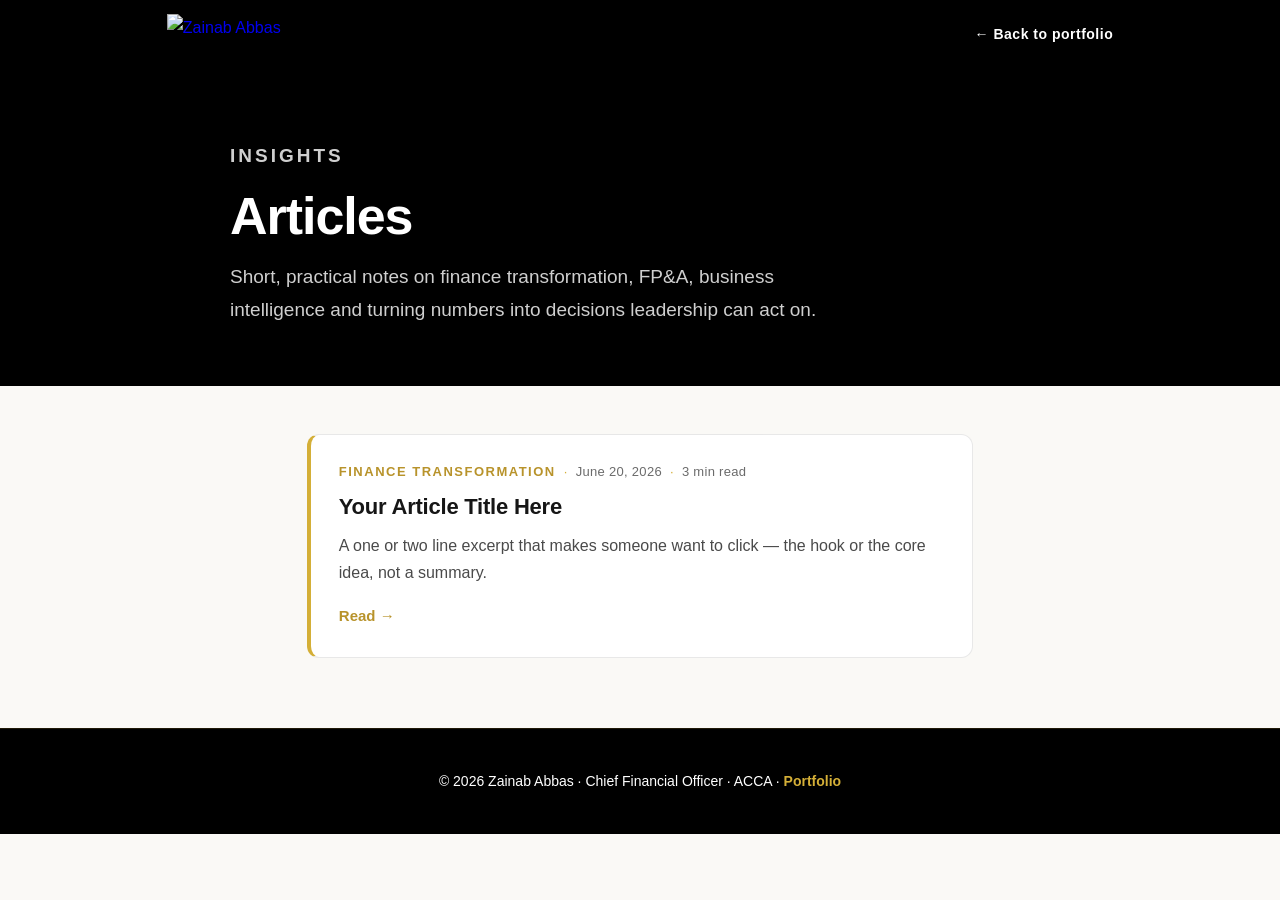
==== articles/index.html @ b6f7076e "Create index.html" ====
<!DOCTYPE html>
<html lang="en">
<head>
<meta charset="UTF-8">
<meta name="viewport" content="width=device-width, initial-scale=1.0">

<title>Articles | Zainab Abbas — Finance Transformation &amp; Business Intelligence</title>
<meta name="description" content="Short, practical articles by Zainab Abbas (CFO, ACCA) on finance transformation, FP&A, business intelligence and data-driven decision-making.">
<link rel="canonical" href="https://zainababbas.com/articles/">
<meta name="robots" content="index, follow">

<meta property="og:type" content="website">
<meta property="og:title" content="Articles | Zainab Abbas">
<meta property="og:description" content="Short, practical articles on finance transformation, FP&A and business intelligence.">
<meta property="og:url" content="https://zainababbas.com/articles/">
<meta property="og:image" content="https://zainababbas.com/assets/images/share-card-v2.jpg">

<link rel="icon" type="image/png" href="https://zainababbas.com/favicon.png">

<style>
  :root{
    --black:#000; --ink:#0d0d0d; --gold:#D4AF37; --gold-deep:#B8932B; --gold-bright:#E3C65C;
    --text:#1f1f1f; --muted:#6b6b6b; --paper:#faf9f6; --rule:rgba(0,0,0,.09);
  }
  *{ margin:0; padding:0; box-sizing:border-box; }
  html{ scroll-behavior:smooth; }
  body{ font-family:Arial, Helvetica, sans-serif; color:var(--text); background:var(--paper); line-height:1.8; }
  a{ text-decoration:none; }
  img{ max-width:100%; display:block; }

  /* ---------- NAV ---------- */
  .nav{ position:sticky; top:0; z-index:50; background:var(--black); }
  .nav__inner{
    max-width:1100px; margin:0 auto; padding:14px 6%;
    display:flex; align-items:center; justify-content:space-between; min-height:64px;
  }
  .nav__inner .logo img{ height:42px; width:auto; display:block; }
  .nav-back{ color:#fff; font-size:14px; font-weight:600; letter-spacing:.5px; transition:color .25s ease; }
  .nav-back:hover{ color:var(--gold); }

  /* ---------- HEADER ---------- */
  .head{ background:var(--black); color:#fff; padding:70px 6% 60px; }
  .head__inner{ max-width:820px; margin:0 auto; }
  .eyebrow{ color:var(--gold); font-size:13px; font-weight:700; letter-spacing:3px; text-transform:uppercase; margin-bottom:16px; }
  .head h1{ font-size:clamp(34px,5.5vw,52px); line-height:1.1; letter-spacing:-0.02em; margin-bottom:16px; }
  .head p{ color:#cfcfcf; font-size:clamp(16px,2vw,19px); max-width:640px; line-height:1.7; }

  /* ---------- LIST ---------- */
  .list{ max-width:820px; margin:0 auto; padding:48px 6% 70px; display:flex; flex-direction:column; gap:22px; }
  .post-card{
    background:#fff; border:1px solid var(--rule); border-left:4px solid var(--gold);
    border-radius:12px; padding:26px 28px;
    transition:transform .25s ease, box-shadow .25s ease;
  }
  .post-card:hover{ transform:translateY(-3px); box-shadow:0 10px 28px rgba(0,0,0,.08); }
  .post-card .pm{ color:var(--muted); font-size:13px; letter-spacing:.3px; margin-bottom:10px; }
  .post-card .pm .cat{ color:var(--gold-deep); font-weight:700; text-transform:uppercase; letter-spacing:1.5px; }
  .post-card .pm .dot{ color:var(--gold); margin:0 8px; }
  .post-card h2{ font-size:22px; line-height:1.3; letter-spacing:-0.01em; margin-bottom:10px; }
  .post-card h2 a{ color:#161616; }
  .post-card h2 a:hover{ color:var(--gold-deep); }
  .post-card p{ font-size:16px; line-height:1.7; color:#4a4a4a; margin-bottom:16px; }
  .post-card .read{ color:var(--gold-deep); font-weight:700; font-size:15px; }
  .post-card .read:hover{ color:var(--gold); }

  /* ---------- FOOTER ---------- */
  .foot{ background:var(--black); color:#fff; text-align:center; padding:40px 6%; border-top:1px solid rgba(212,175,55,.15); font-size:14px; }
  .foot a{ color:var(--gold); font-weight:600; }

  @media(max-width:600px){
    .head{ padding:52px 6% 44px; }
    .list{ padding:36px 6% 54px; }
    .post-card{ padding:22px 22px; }
  }
</style>
</head>

<body>

<!-- ===================== NAV ===================== -->
<nav class="nav">
  <div class="nav__inner">
    <a href="https://zainababbas.com/" class="logo" aria-label="Home"><img src="https://zainababbas.com/logo.png" alt="Zainab Abbas"></a>
    <a href="https://zainababbas.com/" class="nav-back">← Back to portfolio</a>
  </div>
</nav>

<!-- ===================== HEADER ===================== -->
<header class="head">
  <div class="head__inner">
    <p class="eyebrow">Insights</p>
    <h1>Articles</h1>
    <p>Short, practical notes on finance transformation, FP&amp;A, business intelligence and turning numbers into decisions leadership can act on.</p>
  </div>
</header>

<!-- ===================== ARTICLE LIST ===================== -->
<!--
  TO ADD A NEW ARTICLE: copy one <article class="post-card"> … </article> block,
  paste it at the TOP of the list (newest first), and change:
   - the date, read time and category in .pm
   - the <h2> title and its href (= the article file's URL)
   - the excerpt <p>
   - the "Read →" href (same URL as the title)
-->
<main class="list">

  <article class="post-card">
    <p class="pm"><span class="cat">Finance Transformation</span><span class="dot">·</span><time datetime="2026-06-20">June 20, 2026</time><span class="dot">·</span>3 min read</p>
    <h2><a href="https://zainababbas.com/articles/your-slug.html">Your Article Title Here</a></h2>
    <p>A one or two line excerpt that makes someone want to click — the hook or the core idea, not a summary.</p>
    <a class="read" href="https://zainababbas.com/articles/your-slug.html">Read →</a>
  </article>

  <!-- Example of a second card (delete or replace):
  <article class="post-card">
    <p class="pm"><span class="cat">FP&amp;A</span><span class="dot">·</span><time datetime="2026-06-13">June 13, 2026</time><span class="dot">·</span>2 min read</p>
    <h2><a href="https://zainababbas.com/articles/another-slug.html">Another Article Title</a></h2>
    <p>Its one-line excerpt goes here.</p>
    <a class="read" href="https://zainababbas.com/articles/another-slug.html">Read →</a>
  </article>
  -->

</main>

<!-- ===================== FOOTER ===================== -->
<footer class="foot">
  © 2026 Zainab Abbas · Chief Financial Officer · ACCA · <a href="https://zainababbas.com/">Portfolio</a>
</footer>

</body>
</html>
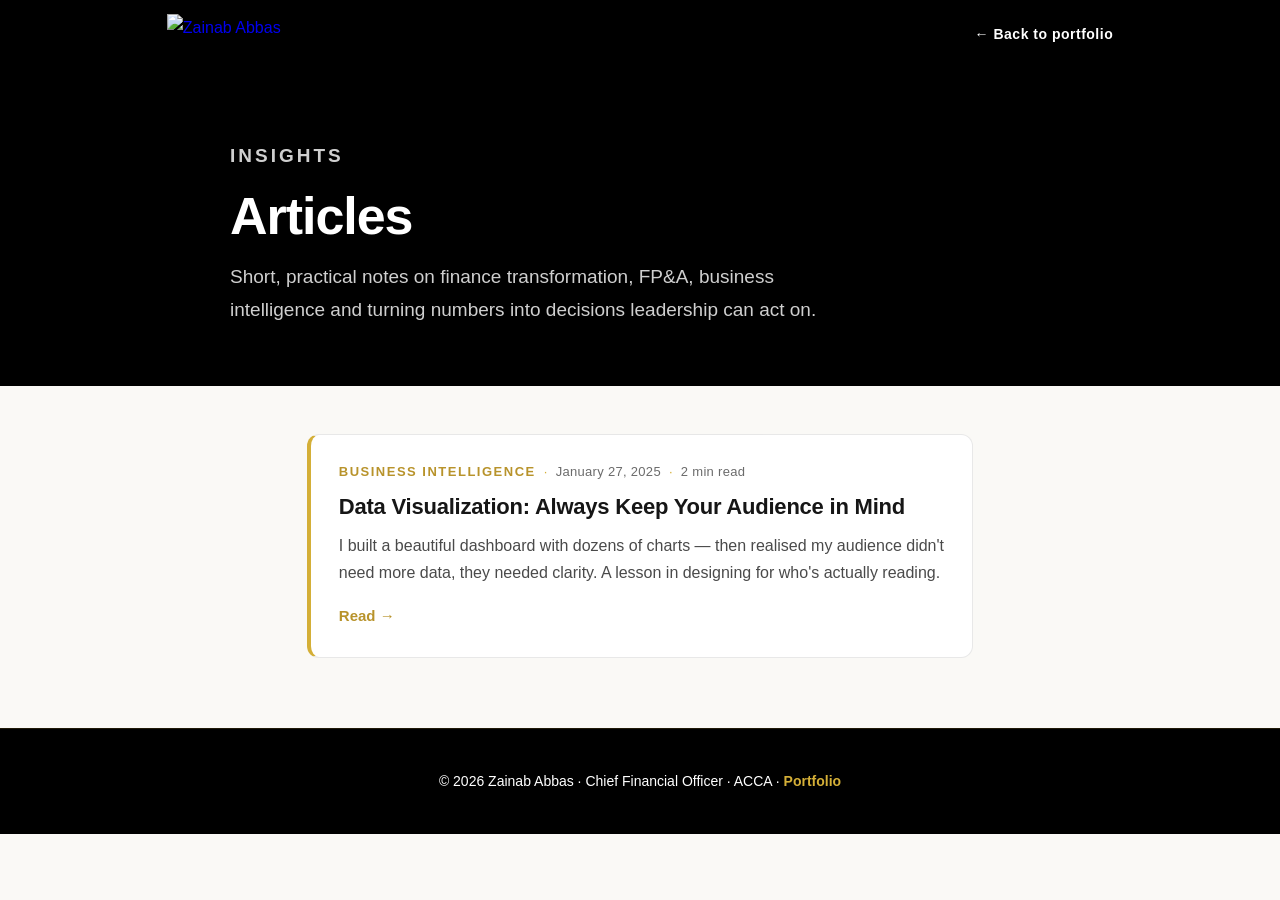
==== commit b3478df3: "Update index.html" ====
--- a/articles/index.html
+++ b/articles/index.html
@@ -106,11 +106,11 @@
 <main class="list">
 
   <article class="post-card">
-    <p class="pm"><span class="cat">Finance Transformation</span><span class="dot">·</span><time datetime="2026-06-20">June 20, 2026</time><span class="dot">·</span>3 min read</p>
-    <h2><a href="https://zainababbas.com/articles/your-slug.html">Your Article Title Here</a></h2>
-    <p>A one or two line excerpt that makes someone want to click — the hook or the core idea, not a summary.</p>
-    <a class="read" href="https://zainababbas.com/articles/your-slug.html">Read →</a>
-  </article>
+  <p class="pm"><span class="cat">Business Intelligence</span><span class="dot">·</span><time datetime="2025-01-27">January 27, 2025</time><span class="dot">·</span>2 min read</p>
+  <h2><a href="https://zainababbas.com/articles/data-visualization-audience-first.html">Data Visualization: Always Keep Your Audience in Mind</a></h2>
+  <p>I built a beautiful dashboard with dozens of charts — then realised my audience didn't need more data, they needed clarity. A lesson in designing for who's actually reading.</p>
+  <a class="read" href="https://zainababbas.com/articles/data-visualization-audience-first.html">Read →</a>
+</article>
 
   <!-- Example of a second card (delete or replace):
   <article class="post-card">
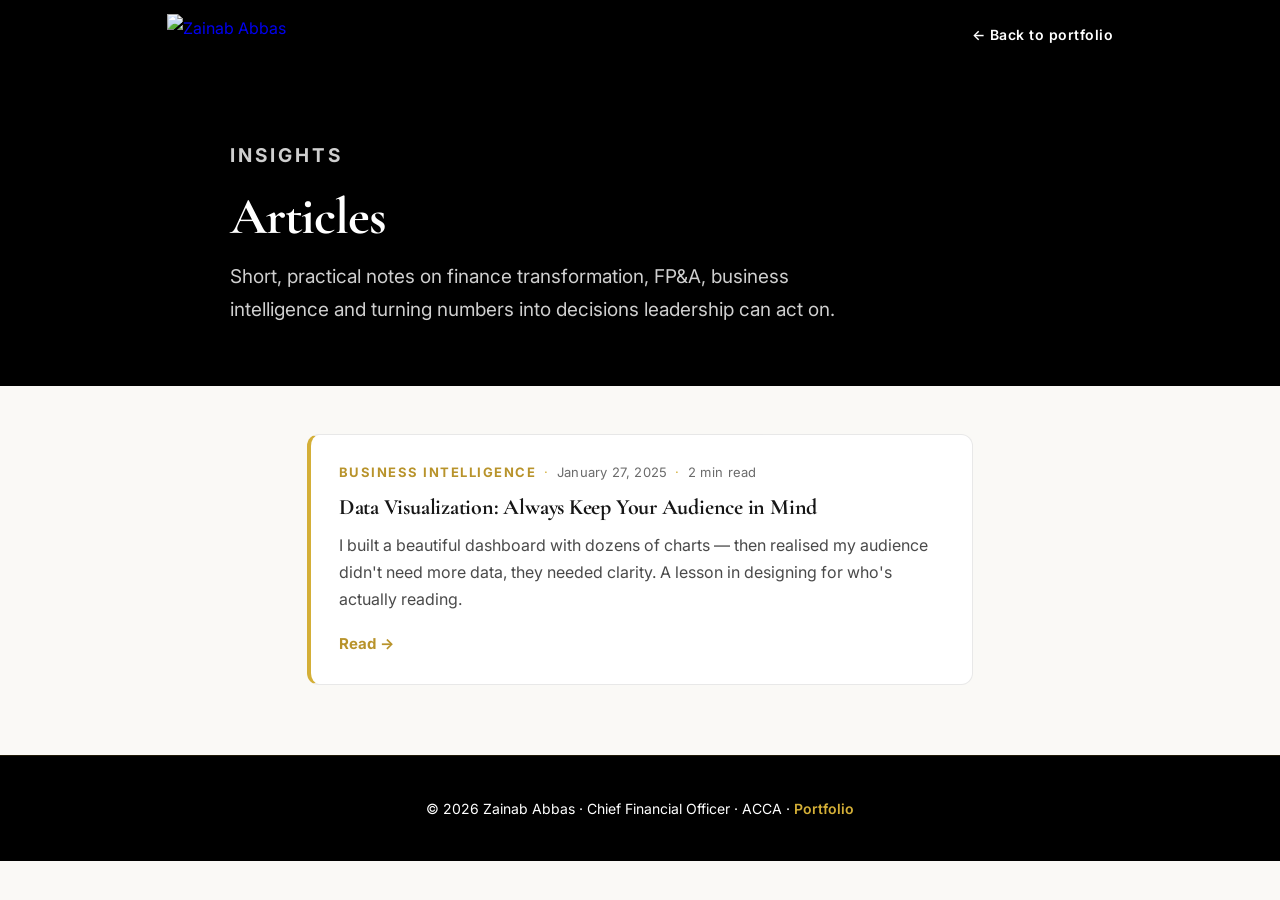
==== commit dd7734a1: "Update index.html" ====
--- a/articles/index.html
+++ b/articles/index.html
@@ -1,6 +1,14 @@
 <!DOCTYPE html>
 <html lang="en">
 <head>
+  <!-- Google Analytics (GA4) -->
+<script async src="https://www.googletagmanager.com/gtag/js?id=G-SFV9DDECGP"></script>
+<script>
+  window.dataLayer = window.dataLayer || [];
+  function gtag(){dataLayer.push(arguments);}
+  gtag('js', new Date());
+  gtag('config', 'G-SFV9DDECGP');
+</script>
 <meta charset="UTF-8">
 <meta name="viewport" content="width=device-width, initial-scale=1.0">
 
@@ -18,13 +26,14 @@
 <link rel="icon" type="image/png" href="https://zainababbas.com/favicon.png">
 
 <style>
+  @import url('https://fonts.googleapis.com/css2?family=Cormorant+Garamond:wght@500;600;700&family=Inter:wght@400;500;600&display=swap');
   :root{
     --black:#000; --ink:#0d0d0d; --gold:#D4AF37; --gold-deep:#B8932B; --gold-bright:#E3C65C;
     --text:#1f1f1f; --muted:#6b6b6b; --paper:#faf9f6; --rule:rgba(0,0,0,.09);
   }
   *{ margin:0; padding:0; box-sizing:border-box; }
   html{ scroll-behavior:smooth; }
-  body{ font-family:Arial, Helvetica, sans-serif; color:var(--text); background:var(--paper); line-height:1.8; }
+  body{ font-family:'Inter', system-ui, sans-serif; color:var(--text); background:var(--paper); line-height:1.8; }
   a{ text-decoration:none; }
   img{ max-width:100%; display:block; }
 
@@ -72,6 +81,9 @@
     .list{ padding:36px 6% 54px; }
     .post-card{ padding:22px 22px; }
   }
+
+  /* site type system */
+  h1,h2,h3,.post-title{ font-family:'Cormorant Garamond', Georgia, serif; }
 </style>
 </head>
 
